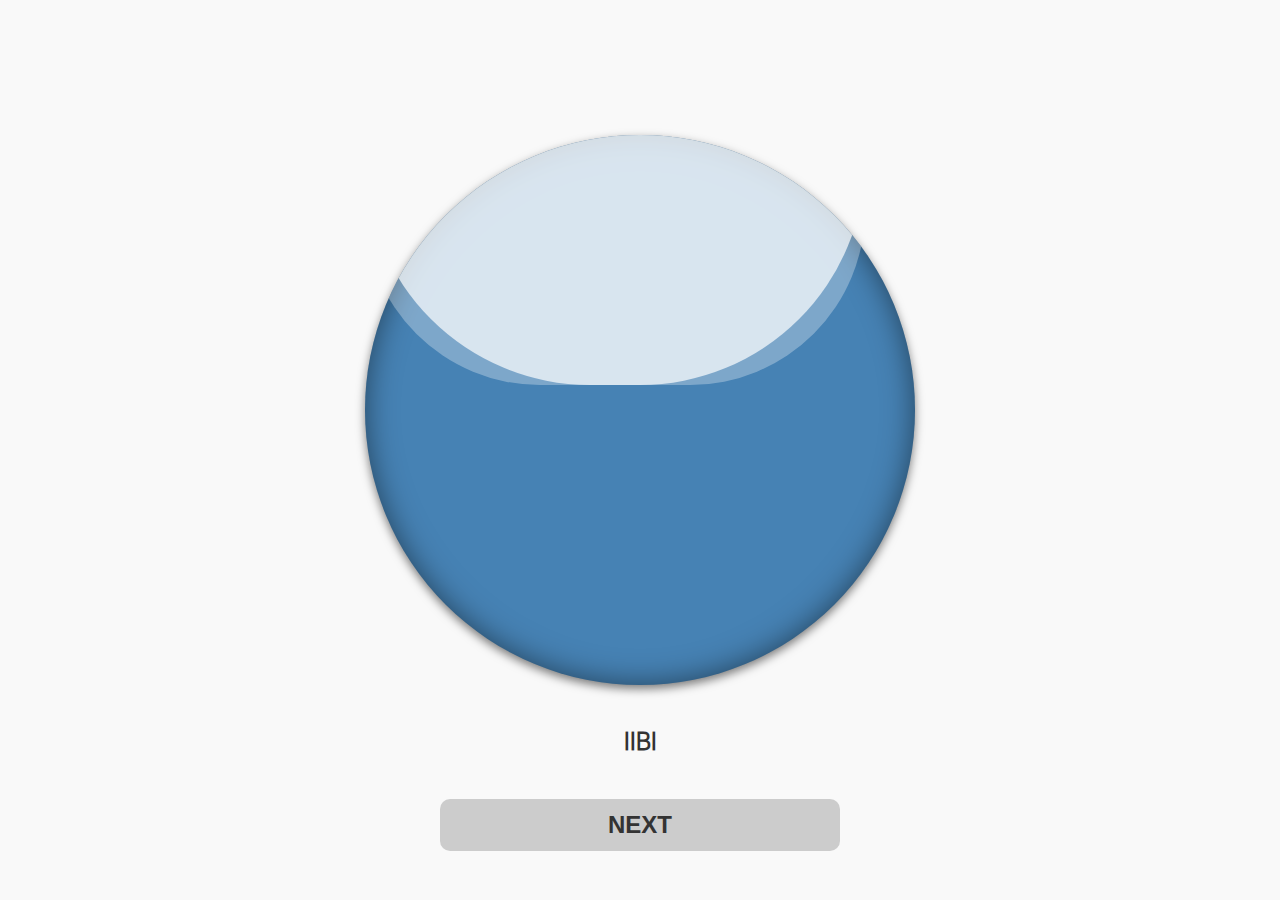
==== index.html @ f2fd8bc3 "d" ====
<!DOCTYPE html>
<html lang="ko">
<head>
    <meta charset="UTF-8">
    <title>IIBI 특강</title>
    <meta name="viewport" content="width=device-width , initial-scale=1.0">    
    <link rel="stylesheet" href="css/main.css">  
    
    <script src="js/jquery-3.4.1.min.js"></script>
    <script src="js/prefixfree.min.js"></script>
    <script src="js/jquery.easing.1.3.js"></script>
    
    <link rel="stylesheet" href="https://cdnjs.cloudflare.com/ajax/libs/font-awesome/5.8.2/css/all.min.css" />  
    <link rel="stylesheet" href="https://cdnjs.cloudflare.com/ajax/libs/font-awesome/4.7.0/css/font-awesome.css" />

    <script type="text/javascript">
        $(function(){});
    </script>
    
    <style type="text/css">
        /*Default setting*/
        #loading{position: relative; width: 100%; height: 100vh; text-align: center; background: #f9f9f9}
        #loading p{position: relative; top: 20vh; font-size: 24px; font-weight: bold; color: #333;}
        #loading button{position: relative; top: 25vh; font-size: 24px; font-weight: bold; color: #333; border-radius: 10px; border: none; line-height: 50px; width: 400px; background: #ccc;}
        
        .loading_bar{ width:550px; margin: 0 auto; height: 550px; background: steelblue; background-size: cover; border-radius: 50%; position: relative; box-shadow: inset 0 0 30px 0 rgba(0,0,0,.5), 0 4px 10px 0 rgba(0,0,0,.5); overflow: hidden; top: 15vh;}
        
        .loading_bar:before, 
        .loading_bar:after{ content:''; position: absolute; width:500px; height: 500px; top:-250px; left: 0; background-color: #000;}.loading_bar:before{ border-radius: 45%; background:rgba(255,255,255,.7); animation:wave 5s linear infinite;}
        .loading_bar:after{ border-radius: 35%; background:rgba(255,255,255,.3); animation:wave 5s linear infinite;}
         
        @keyframes wave{0%{transform: rotate(0);}100%{transform: rotate(360deg);}}
    </style>
    </head>
    <body>
    <div id="loading">
        <div class="loading_bar"></div>
        <p>IIBI</p>
        <button>NEXT</button>
    </div>


    </body>
    <script>
        /*Start Script*/

    </script>
</html>
---- css/main.css ----
@font-face {
    font-family: 'NanumSquare';
    src: local('font/NanumSquare'),
        url('../font/NanumSquareR.ttf'),
        url('../font/NanumSquareR.eot'),
        url('../font/NanumSquareR.woff');
}
@font-face {
    font-family: 'NanumSquareL';
    src: url('../font/NanumSquareL.ttf'),
        url('../font/NanumSquareL.eot'),
        url('../font/NanumSquareL.woff');
}
@font-face {
    font-family: 'NanumSquareB';
    src: url('../font/NanumSquareB.ttf'),
        url('../font/NanumSquareB.eot'),
        url('../font/NanumSquareB.woff');
}
@font-face {
    font-family: 'NanumSquareEB';
    src: url('../font/NanumSquareEB.ttf'),
        url('../font/NanumSquareEB.eot'),
        url('../font/NanumSquareEB.woff');
}
html, body, div, span, p, a, del, em, img, ol, ul, li, fieldset, form, label {
	margin: 0;
	padding: 0;
	border: 0;
	font-size: 100%;
	font: inherit;
	vertical-align: baseline;
}
article, aside, details, figcaption, figure,
footer, header, hgroup, menu, nav, section {
	display: block;
}
a{text-decoration: none; color: #f9f9f9;}
li{list-style: none;}

html, body {
	line-height: 1;
	min-height:100%;
	font-family:'NanumSquare';
}
body {
	background: #f9f9f9;
}
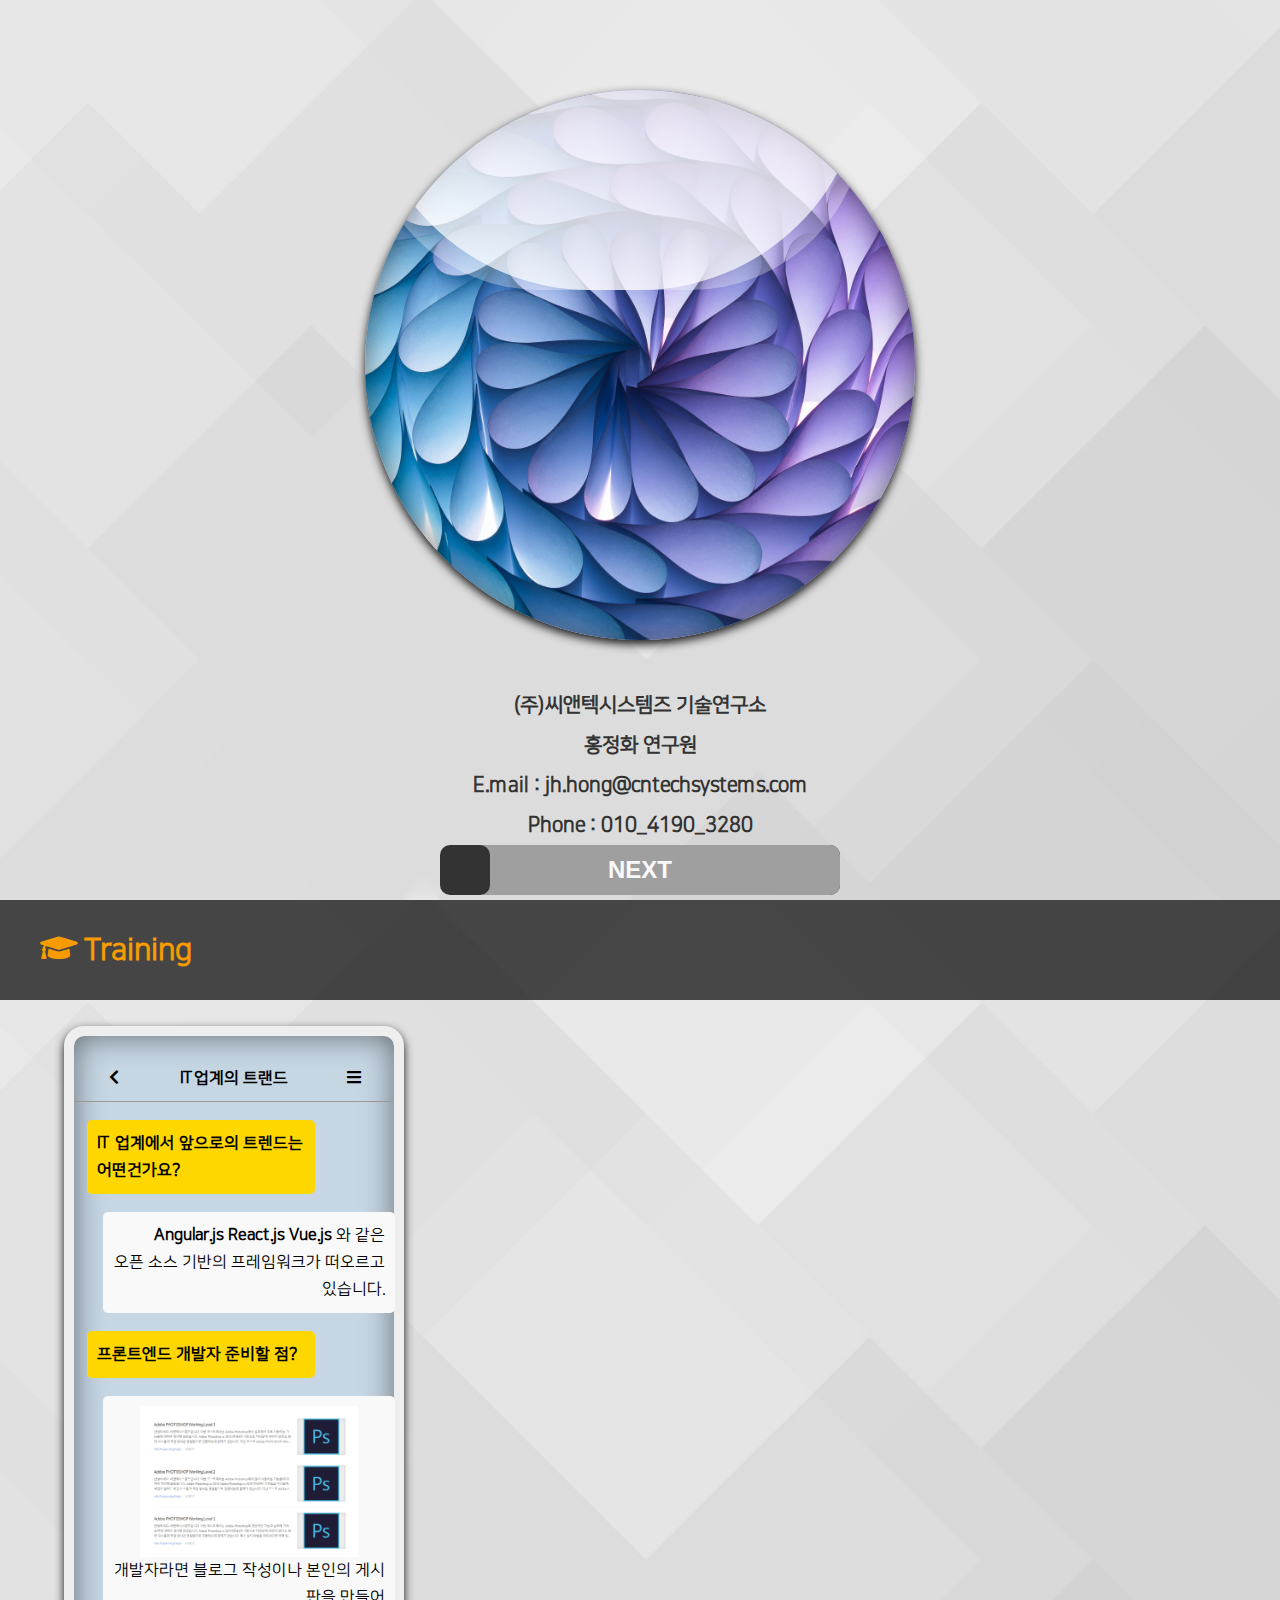
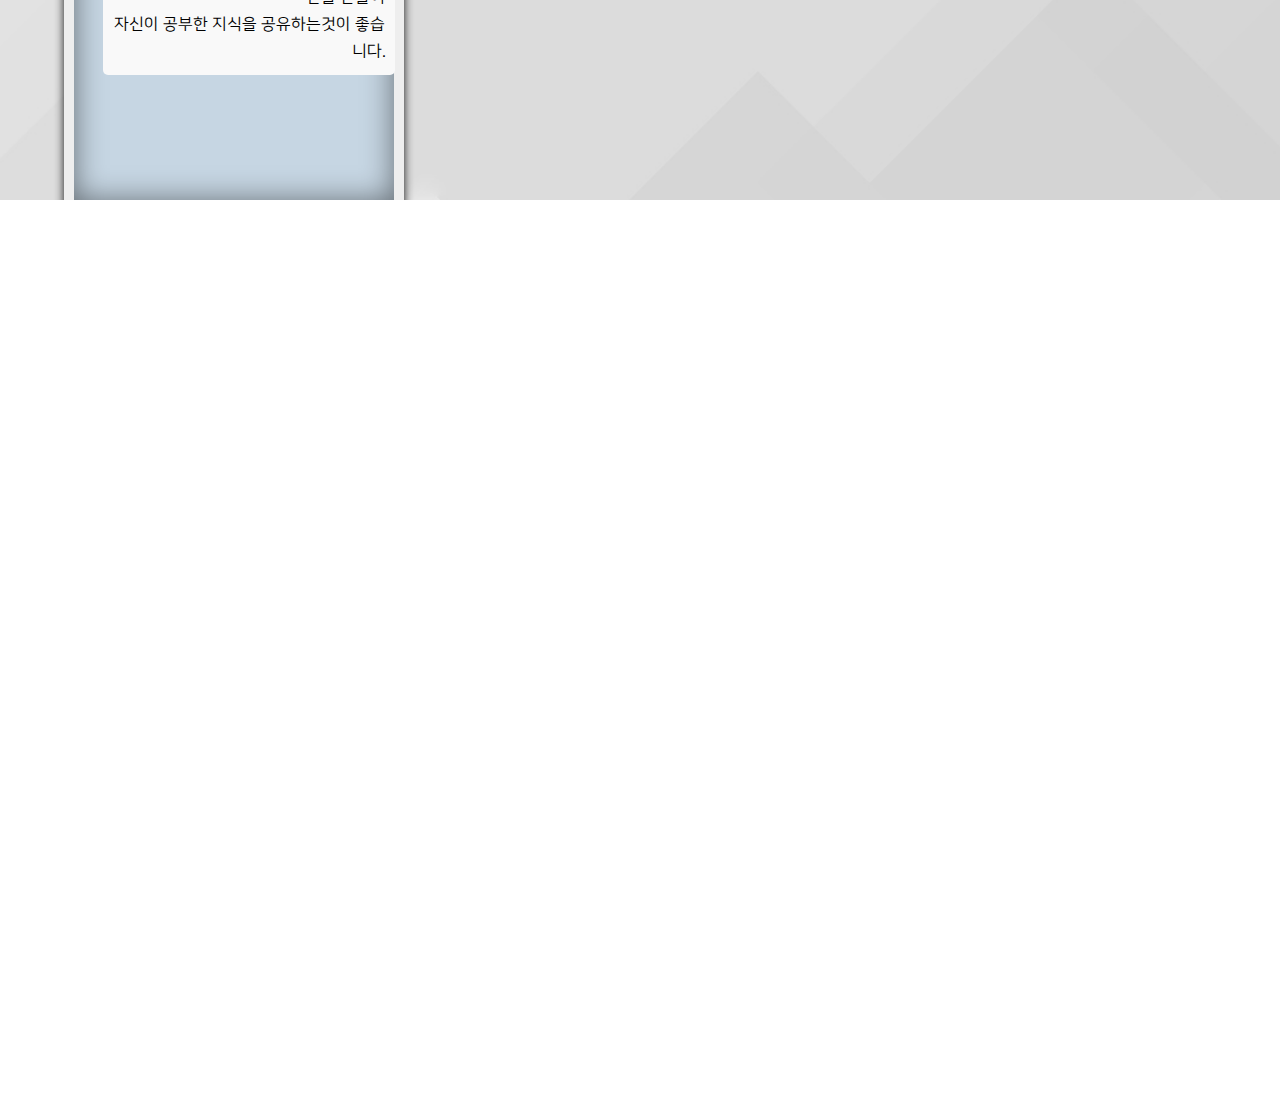
==== commit 733b9313: "s" ====
--- a/index.html
+++ b/index.html
@@ -12,31 +12,262 @@
     
     <link rel="stylesheet" href="https://cdnjs.cloudflare.com/ajax/libs/font-awesome/5.8.2/css/all.min.css" />  
     <link rel="stylesheet" href="https://cdnjs.cloudflare.com/ajax/libs/font-awesome/4.7.0/css/font-awesome.css" />
-
+    <link rel="stylesheet" href="https://cdn.pannellum.org/2.3/pannellum.css" />
+    <script type="text/javascript" src="https://cdn.pannellum.org/2.3/pannellum.js"></script>
     <script type="text/javascript">
-        $(function(){});
+        $(function(){
+            $("#loading button").click(function(){
+                $(".loading_bar").addClass("Step1");
+                $("#loading").fadeOut(1500);
+                $("#Step1").fadeIn(1800);
+                $("#Next1").fadeIn();
+            });
+            $("#Next1").click(function(){
+                $("#Step1").fadeOut();
+                $("#Step2").addClass("Next1");
+                $("#Next1").hide();
+                $("#Next2").fadeIn();
+            });
+            $("#Next2").click(function(){
+                $("#Step2").fadeOut();
+                $("#Next2").hide();
+                $("#Step3").addClass("Next2");
+                $("#panorama").addClass("Next2");
+                $("#Next3").show();
+            });
+            
+            $("#Next3").click(function(){
+                $("#Step3").fadeOut();
+                $("#Next3").hide();
+                $("#Step4").addClass("Next3");
+                $("#Next4").show();
+            });
+        });
     </script>
     
     <style type="text/css">
         /*Default setting*/
-        #loading{position: relative; width: 100%; height: 100vh; text-align: center; background: #f9f9f9}
-        #loading p{position: relative; top: 20vh; font-size: 24px; font-weight: bold; color: #333;}
-        #loading button{position: relative; top: 25vh; font-size: 24px; font-weight: bold; color: #333; border-radius: 10px; border: none; line-height: 50px; width: 400px; background: #ccc;}
-        
-        .loading_bar{ width:550px; margin: 0 auto; height: 550px; background: steelblue; background-size: cover; border-radius: 50%; position: relative; box-shadow: inset 0 0 30px 0 rgba(0,0,0,.5), 0 4px 10px 0 rgba(0,0,0,.5); overflow: hidden; top: 15vh;}
+        *{margin: 0; padding: 0; background-attachment: fixed;}
+        h1,h2,h3,h4,h5,p{cursor: default;}
+        html,body{width: 100%; height: 100vh; overflow: hidden; background: url(./images/bg.jpg) center center no-repeat; background-size: cover;}
+        #loading{position: relative; width: 100%; height: 100vh; text-align: center; background: url(./images/bg.jpg) center center no-repeat; background-size: cover; transition: 1s;}
+        #loading.Next{left: -100%;}
+        #loading p{position: relative; top: 15vh; font-size: 20px; font-weight: bold; color: #333; line-height: 40px;}
+        #loading button{position: relative; top: 15vh; font-size: 24px; font-weight: bold; color: #f9f9f9; border-radius: 10px; border: none; line-height: 50px; width: 400px; background: #333; transition: .5s; box-shadow: -350px 0px 0px inset #9f9f9f; cursor: pointer;}
+        #loading button:hover{box-shadow: 350px 0px 0px inset #9f9f9f; color: #333;}
+        
+        .loading_bar{ width:550px; margin: 0 auto; height: 550px; background: url(./images/pattern.jpg)center center no-repeat; background-size: contain; border-radius: 50%; position: relative; box-shadow: inset 0 0 30px 0 rgba(0,0,0,0.5), 0 4px 10px 0 rgba(0,0,0,0.9); overflow: hidden; top: 10vh; transition: 1s;}
+        .loading_bar.Step1{transform: scale(5) rotate(360deg); opacity: 0;}
         
         .loading_bar:before, 
-        .loading_bar:after{ content:''; position: absolute; width:500px; height: 500px; top:-250px; left: 0; background-color: #000;}.loading_bar:before{ border-radius: 45%; background:rgba(255,255,255,.7); animation:wave 5s linear infinite;}
+        .loading_bar:after{ content:''; position: absolute; width:500px; height: 500px; top:-300px; left: 0; background-color: #000;}.loading_bar:before{ border-radius: 45%; background:rgba(255,255,255,.7); animation:wave 5s linear infinite;}
         .loading_bar:after{ border-radius: 35%; background:rgba(255,255,255,.3); animation:wave 5s linear infinite;}
          
         @keyframes wave{0%{transform: rotate(0);}100%{transform: rotate(360deg);}}
+        
+        #Step1{position: relative; width: 100%; height: 100vh; text-align: center; background: url(./images/bg.jpg) center center no-repeat; background-size: cover; overflow: hidden; transition: 5s;}
+        #Step1 h2{position: relative; text-align: left; line-height: 100px; text-indent: 3%; font-size: 30px;background: rgba(0,0,0,0.7); top: 0; color: #f89b00;}
+        .company{position: relative; width: 50%; height: 100vh; top: 20vh; left: 5%;}
+        .companyBg{position: relative; width: 100%; height: 50vh; background: url(./images/company_bg.png) top center no-repeat; background-size: cover; animation:Bg 60s linear infinite;border-radius: 10px; box-shadow: inset 0 0 30px 0 rgba(0,0,0,0.5), 0 4px 10px 0 rgba(0,0,0,0.9);}
+        .company p a{line-height: 5vh; font-weight: bold; color: #333;}
+        .company p{line-height: 5vh; font-weight: bold; color: #333;}
+        .company2{position: absolute; right: 0%; top: 30vh; width: 50%;}
+        .company2 h3{line-height: 5vh; font-size: 24px; border-bottom: 1px solid #999; margin-top: 2vh;}
+        .company2 span{display: inline-block; font-size: 16px; width: 50%;}
+        .company2 i{display: inline-block; font-size: 16px; width: 25%;}
+        .company2 p{padding: 10px; position: relative; transition: .3s;}
+        .company2 p:hover{transform: scale(1.2);}
+        .chatBox p.fr{margin-top: 10vh; position: relative;}
+        .company2 p.Q{line-height: 3vh; text-align: left; width: 65%; font-size: 16px; background: GOLD; border-radius: 5px; position: relative; left: 4%; margin-top: 1vh; font-weight: bold;}
+        .company2 p.A{line-height: 3vh; text-align: right; width: 85%; font-size: 16px; background: #f9f9f9; border-radius: 5px; position: relative; left: 9%; margin-top: 1vh; }
+        .chatBox{position: relative; width: 50%; margin: 0 auto; background: #c6d6e3; height: 70vh; border-radius: 20px 20px 0px 0px; border: 10px solid #eee; box-shadow: inset 0 0 30px 0 rgba(0,0,0,0.5), 0 4px 10px 0 rgba(0,0,0,0.9);}
+
+        
+         @keyframes Bg{0%{background:url(./images/company_bg.png) top center no-repeat; background-size: cover;}50%{background: url(./images/company_bg.png) bottom center no-repeat; background-size: cover;}100%{background: url(./images/company_bg.png) top center no-repeat;  background-size: cover;}}
+         @keyframes Bg1{0%{background-position:top center;}50%{background-position: bottom center;}100%{background-position: top center;}}
+        
+        #Next1{position: fixed; right: 0; top: 0; line-height: 100px; width: 100px;background: rgba(0,0,0,0.7); text-align: center; font-size: 40px;color: #f9f9f9; transition: .3s; display: none;}
+        #Next1:hover{color: #f89b00;}
+        
+        #Next2{position: fixed; right: 0; top: 0; line-height: 100px; width: 100px;background: rgba(0,0,0,0.7); text-align: center; font-size: 40px;color: #f9f9f9; transition: .3s; display: none;}
+        #Next2:hover{color: #f89b00;}
+        
+        #Next3{position: fixed; right: 0; top: 0; line-height: 100px; width: 100px;background: rgba(0,0,0,0.7); text-align: center; font-size: 40px;color: #f9f9f9; transition: .3s; display: none;}
+        #Next3:hover{color: #f89b00;}
+        
+        #Next4{position: fixed; right: 0; top: 0; line-height: 100px; width: 100px;background: rgba(0,0,0,0.7); text-align: center; font-size: 40px;color: #f9f9f9; transition: .3s; display: none;}
+        #Next4:hover{color: #f89b00;}
+        
+        #Step2{position: relative; width: 100%; height: 100vh; text-align: center; background: url(./images/bg.jpg) center center no-repeat; background-size: cover; overflow: hidden; left: 100%; transition: 3s;}
+        #Step2.Next1{left: 0;}
+        #Step2 h2{position: relative; text-align: left; line-height: 100px; text-indent: 3%; font-size: 30px;background: rgba(0,0,0,0.7); top: 0; color: #f89b00;}
+        
+        .ST_Dan{float: left; width: 33.33%;}
+        .ST_Dan .img1,.img2,.img3,.img4{animation:none;}
+        .ST_Dan:hover .img1{animation:Bg1 22s linear infinite;}
+        .ST_Dan:hover .img2{animation:Bg1 15s linear infinite;}
+        .ST_Dan:hover .img3{animation:Bg1 20s linear infinite;}
+        .ST_Dan:hover .img4{animation:Bg1 80s linear infinite;}
+        
+        .st2_Box1{position: relative; width: 100%; background: #eee; height: 51vh; box-shadow: 0 0 30px 0 rgba(0,0,0,0.5), 0 4px 10px 0 rgba(0,0,0,0.9);}
+        .st2_Box1 img{position: relative; margin-top: 4vh;}
+        .st2_Box1 h3{line-height: 8vh;}
+        .st2_Box1 p{line-height: 3vh;}
+        .st2_Box1 h4{line-height: 3vh; font-size: 16px;}
+        .st2_Box1 h5{margin-bottom: 1vh; font-weight: normal; background-position: }
+        .st2_Box1 a{color: #333; font-weight: bold; font-size: 12px;}
+        
+        .st2_Box2{position: relative; width: 100%; background: #eee; height: 60vh; box-shadow: 0 0 30px 0 rgba(0,0,0,0.5), 0 4px 10px 0 rgba(0,0,0,0.9); }
+        .st2_Box3{position: relative; width: 100%; background: #eee; height: 90vh; box-shadow: 0 0 30px 0 rgba(0,0,0,0.5), 0 4px 10px 0 rgba(0,0,0,0.9); }
+        .st2_Box4{position: relative; width: 100%; background: #eee; height: 57vh; box-shadow: 0 0 30px 0 rgba(0,0,0,0.5), 0 4px 10px 0 rgba(0,0,0,0.9); }
+        .st2_Box5{position: relative; width: 100%; background: #eee; height: 33vh; box-shadow: 0 0 30px 0 rgba(0,0,0,0.5), 0 4px 10px 0 rgba(0,0,0,0.9); }
+        .img1{background: url(./images/staylive_1.png)top center no-repeat; background-size: cover;}
+        .img2{background: url(./images/ritz_1.png)top center no-repeat; background-size: cover;}
+        .img3{background: url(./images/electro_1.png)top center no-repeat; background-size: cover;}
+        .img4{background: url(./images/Po_1.png)top center no-repeat; background-size: cover;}
+        
+        
+         #Step3{position: absolute; width: 100%; height: 100vh; text-align: center; background: url(./images/bg.jpg) center center no-repeat; background-size: cover; overflow: hidden; top: -100%; transition: 3s;}
+        #Step3.Next2{top: 0%;}
+        #Step3 h2{position: relative; text-align: left; line-height: 100px; text-indent: 3%; font-size: 30px;background: rgba(0,0,0,0.7); top: 0; color: #f89b00;}
+        
+        #panorama { width: 50%; height: 60vh; position: fixed;   left: 0%; top: -100%; z-index: 1000; display: table; -moz-transform-origin: top left; -webkit-transform-origin: top left; -ms-transform-origin: top left; transform-origin: top left; transition: 3s; border-radius: 10px; box-shadow: 0 0 30px 0 rgba(0,0,0,0.5), 0 4px 10px 0 rgba(0,0,0,0.9);}
+        #panorama.Next2{top: 200px; left: 5%;}
+        .pnlm-control{display: none !important;}
+        .pnlm-controls{display: none !important;}
+        
+        #IT_Box{width: 50%; height: auto; position: absolute; right: -8%; top:0px; text-align: left; }
+        
+        .chatBox2{position: absolute; right: 10%; top: 14vh; width: 50%;}
+        .chatBox2 h3{line-height: 5vh; font-size: 24px; border-bottom: 1px solid #999; margin-top: 2vh; text-align: center;}
+        .chatBox2 span{display: inline-block; font-size: 16px; width: 50%;}
+        .chatBox2 i{display: inline-block; font-size: 16px; width: 25%;}
+        .chatBox2 p{padding: 10px; position: relative; transition: .3s;}
+        .chatBox2 p:hover{transform: scale(1.2); z-index: 9;}
+        .chatBox2 p.fr{position: relative;}
+        .chatBox2 p.Q{line-height: 3vh; text-align: left; width: 65%; font-size: 16px; background: GOLD; border-radius: 5px; position: relative; left: 4%; margin-top: 2vh; font-weight: bold;}
+        .chatBox2 p.A{line-height: 3vh; text-align: right; width: 85%; font-size: 16px; background: #f9f9f9; border-radius: 5px; position: relative; left: 9%; margin-top: 2vh; }
+        .chatBox2{position: relative; width: 50%; margin: 0 auto; background: #c6d6e3; height: 85vh; border-radius: 20px 20px 0px 0px; border: 10px solid #eee; box-shadow: inset 0 0 30px 0 rgba(0,0,0,0.5), 0 4px 10px 0 rgba(0,0,0,0.9);}
+        .chatBox2 img{width: 80%; display: block; margin: 0 auto;}
+        
+        #Step4{position: absolute; width: 100%; height: 100vh; text-align: center; background: url(./images/bg.jpg) center center no-repeat; background-size: cover; overflow: hidden; top: 100%; transition: 3s;}
+        #Step4.Next3{top: 0%;}
+        #Step4 h2{position: relative; text-align: left; line-height: 100px; text-indent: 3%; font-size: 30px;background: rgba(0,0,0,0.7); top: 0; color: #f89b00;}
+        
+        #Training_Box{width: 25%; height: auto; position: absolute; left: 5%; top:0px; text-align: left; }
+        .chatBox3{position: relative; left: 0%; top: 14vh; width: 100%;}
+        .chatBox3 h3{line-height: 5vh; font-size: 24px; border-bottom: 1px solid #999; margin-top: 2vh; text-align: center;}
+        .chatBox3 span{display: inline-block; font-size: 16px; width: 50%;}
+        .chatBox3 i{display: inline-block; font-size: 16px; width: 25%;}
+        .chatBox3 p{padding: 10px; position: relative; transition: .3s;}
+        .chatBox3 p:hover{transform: scale(1.2); z-index: 9;}
+        .chatBox3 p.fr{position: relative;}
+        .chatBox3 p.Q{line-height: 3vh; text-align: left; width: 65%; font-size: 16px; background: GOLD; border-radius: 5px; position: relative; left: 4%; margin-top: 2vh; font-weight: bold;}
+        .chatBox3 p.A{line-height: 3vh; text-align: right; width: 85%; font-size: 16px; background: #f9f9f9; border-radius: 5px; position: relative; left: 9%; margin-top: 2vh; }
+        .chatBox3{position: relative; width: 100%; margin: 0 auto; background: #c6d6e3; height: 85vh; border-radius: 20px 20px 0px 0px; border: 10px solid #eee; box-shadow: inset 0 0 30px 0 rgba(0,0,0,0.5), 0 4px 10px 0 rgba(0,0,0,0.9);}
+        .chatBox3 img{width: 80%; display: block; margin: 0 auto;}
+        
+        
     </style>
     </head>
     <body>
+   
     <div id="loading">
         <div class="loading_bar"></div>
-        <p>IIBI</p>
+        <p>(주)씨앤텍시스템즈 기술연구소</p>
+        <p>홍정화 연구원</p>
+        <p>E.mail : jh.hong@cntechsystems.com</p>
+        <p>Phone : 010_4190_3280</p>
         <button>NEXT</button>
+    </div>
+    <div id="Step1">
+           <h2><i class="far fa-building"></i> Company Introduction</h2>
+        <div class="company">
+            <div class="companyBg"></div>
+            <p><a href="http://cntechsystems.com/">(주)씨앤텍시스템즈 홈페이지</a> </p>
+        </div>
+        <div class="company2"><div class="chatBox">
+            <h3><i class="fas fa-chevron-left"></i><span>(주)씨앤텍시스템즈 기업부설연구소</span><i class="fas fa-bars"></i></h3>
+               <p class="Q fr">(주)씨앤텍시스템즈는 어떤 회사인가요?</p>
+               <p class="A">2005년 설립 되어 <strong>IBM, ETL, BI</strong> 등 솔루션 컨설팅을 수행하며,<br> 기업 시스템구축에 집중한 전문 기업입니다.</p>
+                <p class="Q">기업부설연구소가 어떤곳인가요?</p>        
+                <p class="A">유능한 전문 인력과 기술력을 바탕으로<br> 차세대 기술 개발 및 정부 협력 과제 등 IT 기술을 접목 시키며<br> 새로운 분야에 개발하고 지속적으로 연구합니다.<br>
+                 <strong>빅데이터 인공지능 디지털헬스케어</strong> 등 다양한 분야를 연구하고 개발합니다.</p>                     
+                 <p class="Q">기업부설연구소에서 어떤 일을 맡고 계신가요?</p>  
+                <p class="A"><strong>프론트엔드 개발자</strong>와 <strong>디자이너</strong>를 병행하고 있으며<br> 나아가 풀스택 개발자로 발전해 나가고 있습니다.</p>
+            </div>
+        </div>
+    <div id="Next1">
+         <i class="fas fa-chevron-right"></i>
+    </div>
+    </div>
+    <div id="Step2">
+           <h2><i class="fas fa-graduation-cap"></i> Completion Process</h2>
+           <div class="ST_Dan">
+               <div class="st2_Box1">
+                   <img src="./images/iibi_logo.png" alt="iibi">
+                   <h3> HTML5 기반 스마트콘텐츠제작자 양성 프로그램</h3>
+                   <p>2019년 06월 26일 ~ 2019년 11월 29일</p>
+                   <h4>총 제작 포트폴리오 : 5개의 웹사이트 제작</h4>
+                   <h4>한 프로젝트 당 소요 기간 : 2~3주</h4>
+                   <h4>팀 프로젝트 및 개인 프로젝트</h4>
+                   <h5>[ 아래 사진부터 순서대로 1~4번 5개의 웹사이트 중 일부 ]</h5>
+                   <h4>1. STAYALIVE 게임브로셔 반응형 웹</h4>
+                   <h4>2. RITZ HOTEL 팀프로젝트 반응형 웹</h4>
+                   <h4>3. ELECTRO MART 쇼핑몰 반응형 웹</h4>
+                   <h4>4. 포트폴리오 Parallax Scrolling 웹</h4>
+                 <a href="https://hgh0328.github.io/Portfolio/">https://hgh0328.github.io/Portfolio/</a>
+               </div>
+               <div class="st2_Box2 img1"></div>
+           </div>
+            <div class="ST_Dan">
+               <div class="st2_Box3 img2"></div>
+           </div>
+           <div class="ST_Dan">
+               <div class="st2_Box4 img3"></div><div class="st2_Box5 img4"></div>
+           </div>
+         <div id="Next2">
+         <i class="fas fa-chevron-up"></i>
+        </div>
+    </div>
+    <div id="Step3">
+           <h2><i class="fas fa-graduation-cap"></i> IT Industry</h2> 
+           <div id="panorama"></div>
+            <script>
+            var sImageFileName = "./images/bgbg2.png";
+            pannellum.viewer('panorama', {
+                "type": "equirectangular",
+                "panorama": sImageFileName
+            });
+     </script>
+         <div id="IT_Box">
+           <div class="chatBox2">
+            <h3><i class="fas fa-chevron-left"></i><span>CnT 기업부설연구소</span><i class="fas fa-bars"></i></h3>
+               <p class="Q fr">연구소의 근무환경은 어떤가요?</p>
+               <p class="A"><img src="./images/cobg2.jpg" alt="cobg2" width="100%">일반적인 에이전시나 SI와 다르게 연구소는<br><strong>독립적인 사무공관</strong>이 필요합니다.</p>
+                <p class="Q">근무 시간과 급여체계는 좋은가요?</p>        
+                <p class="A">근무 시간은 <strong>오전 09:00 ~ 오후 06:00</strong> 입니다.<br>급여 체계는 <strong>기본급에 인센티브제</strong>를 더하는 방식입니다.</p>                   
+            </div>
+         </div>
+         <div id="Next3">
+         <i class="fas fa-chevron-down"></i>          
+        </div>
+    </div>
+    
+    <div id="Step4">
+           <h2><i class="fas fa-graduation-cap"></i> Training</h2> 
+         <div id="Training_Box">
+           <div class="chatBox3">
+            <h3><i class="fas fa-chevron-left"></i><span>IT업계의 트랜드</span><i class="fas fa-bars"></i></h3>
+               <p class="Q fr">IT 업계에서 앞으로의 트렌드는 어떤건가요?</p>
+               <p class="A"><strong>Angular.js React.js Vue.js</strong> 와 같은<br> 오픈 소스 기반의 프레임워크가 떠오르고 있습니다.</p>
+                <p class="Q">프론트엔드 개발자 준비할 점?</p>        
+                <p class="A"><img src="./images/blog.png" alt="" width="100%">개발자라면 블로그 작성이나 본인의 게시판을 만들어<br>자신이 공부한 지식을 공유하는것이 좋습니다.</p>                   
+            </div>
+         </div>
+         <div id="Next4">
+         <i class="fas fa-chevron-right"></i>          
+        </div>
     </div>
 
 
